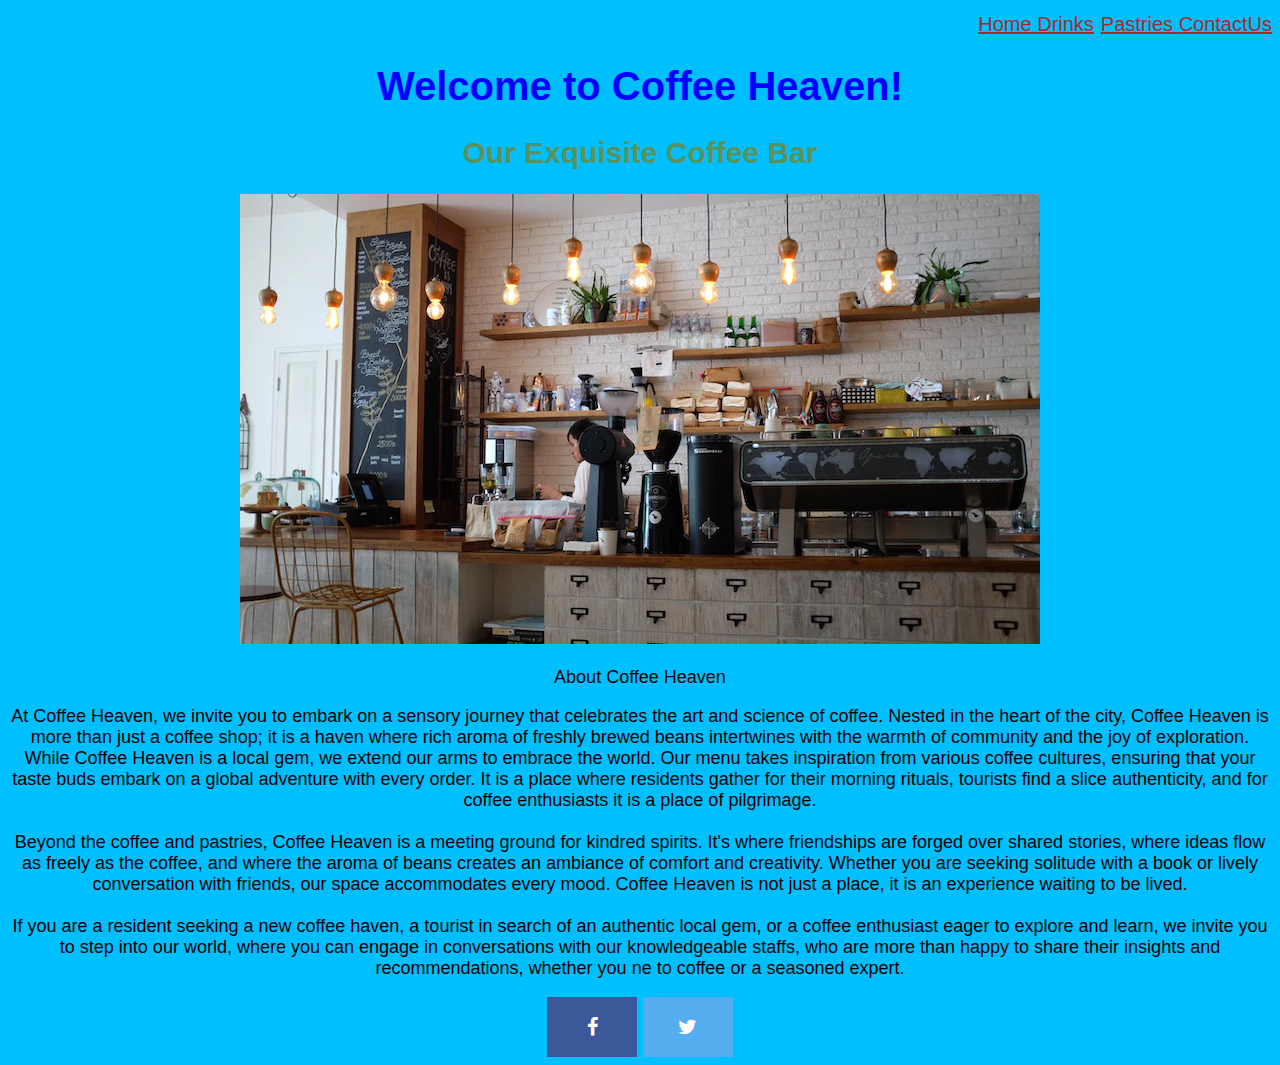
==== index.html @ 9e4c7b00 "second commit" ====
<!DOCTYPE html>
<html lang="en">
<head>
    <meta charset="UTF-8">
    <meta name="viewport" content="width=device-width, initial-scale=1.0">
    <link rel="stylesheet" href="./style.css">
    <link rel="preconnect" href="https://fonts.googleapis.com">
    <link rel="preconnect" href="https://fonts.gstatic.com" crossorigin>
    <link href="https://fonts.googleapis.com/css2?family=Open+Sans:ital,wght@0,700;1,400&family=Poppins:wght@700&display=swap" rel="stylesheet">
    <link rel="stylesheet" href="https://cdnjs.cloudflare.com/ajax/libs/font-awesome/4.7.0/css/font-awesome.min.css">

    <title>"Coffee Heaven" Website</title>
</head>

<body>

<!-- My NAVBAR -->


<div class="navbar">
    <a href="./index.html"> Home </a>
    <a href="./drinks.html"> Drinks</a>
    <a href="./pastries.html"> Pastries </a>
    <a href="contactus.html"> ContactUs</a>
<div>
    <!-- The first Header -->
    <h1>Welcome to Coffee Heaven!</h1>
    <!-- <h2>Header 2</h2> -->
    <!-- The coffee bar -->
    <h2 id="coffebar"> Our Exquisite Coffee Bar</h2>
    <!--Add my coffee bar image  -->
    <img src="./website_pictures/coffee_bar.webp" alt="Coffee-Bar">

    <!-- The Header/opening paragraph -->
<p>About Coffee Heaven</p>
<p>At Coffee Heaven, we invite you to embark on a sensory journey that celebrates the art and science of coffee. Nested in the heart of the city, Coffee Heaven is more than just a coffee shop; it is a haven where rich aroma of freshly brewed beans intertwines with the warmth of community and the joy of exploration. While Coffee Heaven is a local gem, we extend our arms to embrace the world. Our menu takes inspiration from various coffee cultures, ensuring that your taste buds embark on a global adventure with every order. It is a place where residents gather for their morning rituals, tourists find a slice authenticity, and for coffee enthusiasts it is a place of pilgrimage.<br><br> Beyond the coffee and pastries, Coffee Heaven is a meeting ground for kindred spirits. It's where friendships are forged over shared stories, where ideas flow as freely as the coffee, and where the aroma of beans creates an ambiance of comfort and creativity. Whether you are seeking solitude with a book or lively conversation with friends, our space accommodates every mood. Coffee Heaven is not just a place, it is an experience waiting to be lived.<br><br> If you are a resident seeking a new coffee haven, a tourist in search of an authentic local gem, or a coffee enthusiast eager to explore and learn, we invite you to step into our world, where you can engage in conversations with our knowledgeable staffs, who are more than happy to share their insights and recommendations, whether you ne to coffee or a seasoned expert. 
<!-- Add icon library -->

<!-- Add font awesome icons -->

<div class="social-media">
    <a href="https://www.facebook.com/" class="fa fa-facebook"></a>
    <a href="https://www.twitter.com/"class="fa fa-twitter"></a>
    <!-- <a href="https://www.instagram.com/" class="fa fa-instagram"></a> -->
</div>

    
<!-- The Pastries page Header/ paragraphs -->
<!-- <h4 id="pastries_page"> Bites with Brew</h4> -->
<!-- Adding my varieties of pastries -->
---- style.css ----
*{
    color: brown;
    font-family:'Raleway', sans-serif;
    font-size: 20px;
    text-align:center;

       
} 

body{
    font-family: 'Raleway', sans-serif; 
    background-color: deepskyblue;
    background-size: 100%;
}



h1{
    color:blue;
    font-size: 40px; 
    text-align: center; 
} 


h2{
    color: #5b925b;
    font-size: 30px;
    text-align: centre;
    
}


h3{
    color:palevioletred;
    font-size: 30px;
    text-align: center;
    
}

h4{
    color:palevioletred;
    font-size: 30px;
    text-align: center;
}

.img-container{
    display: flex;
    justify-content:space-evenly;
    align-items: center;
    width: 100%;
    height: 100%; 
    padding-bottom: 10%;   
}

.img-container img{
    width:350px;
    height: 300px;
}
.img-links{
    display: flex;
    flex-direction: column;
    align-items: center;
}

    


p{
    color: black;
    font-size: 18px;
}




.navbar{
    text-align: right;
    color:beige;
    border:black;
    font-size: 25px;
    padding: 0px;
    margin:auto;
}  


.img-container-pastries{
    display:flex;
    justify-content: space-evenly;
    align-items: center;
    width: 100%;
    height: 100%;
    padding-bottom: 10%;
}

.img-container-pastries img{
    width: 280px;
    height:300px;
}

.img-links{
    display: flex;
    flex-direction: column;
    align-items: center;
}

/* * Style inputs with type="text", select elements and textareas */ 
input[type=text], select, textarea {
  width: 100%; /* Full width */
  padding: 12px; /* Some padding */ 
  border: 1px solid #ccc; /* Gray border */
  border-radius: 4px; /* Rounded borders */
  box-sizing: border-box; /* Make sure that padding and width stays in place */
  margin-top: 6px; /* Add a top margin */
  margin-bottom: 16px; /* Bottom margin */
  resize: vertical /* Allow the user to vertically resize the textarea (not horizontally) */
}

/* Style the submit button with a specific background color etc */
input[type=submit] {
    background-color: #04AA6D;
    color: white;
    padding: 12px 20px;
    border: none;
    border-radius: 4px;
    cursor: pointer;
}


/* When moving the mouse over the submit button, add a darker green color */
input[type=submit]:hover {
    background-color: #45a049;
}
  
  /* Add a background color and some padding around the form */
.container {
    border-radius: 4px;
    background-color: #f2f2f2;
    padding: 20px;
}


/* Style all font awesome icons */
.fa {
    padding: 20px;
    font-size: 30px;
    width: 50px;
    text-align: center;
    text-decoration: none;
}
  
  /* Add a hover effect if you want */
.fa:hover {
    opacity: 0.7;
}
  
  /* Set a specific color for each brand */
  
  /* Facebook */
.fa-facebook {
    background: #3B5998;
    color: white;
}
  
  /* Twitter */
.fa-twitter {
    background: #55ACEE;
    color: white;
}
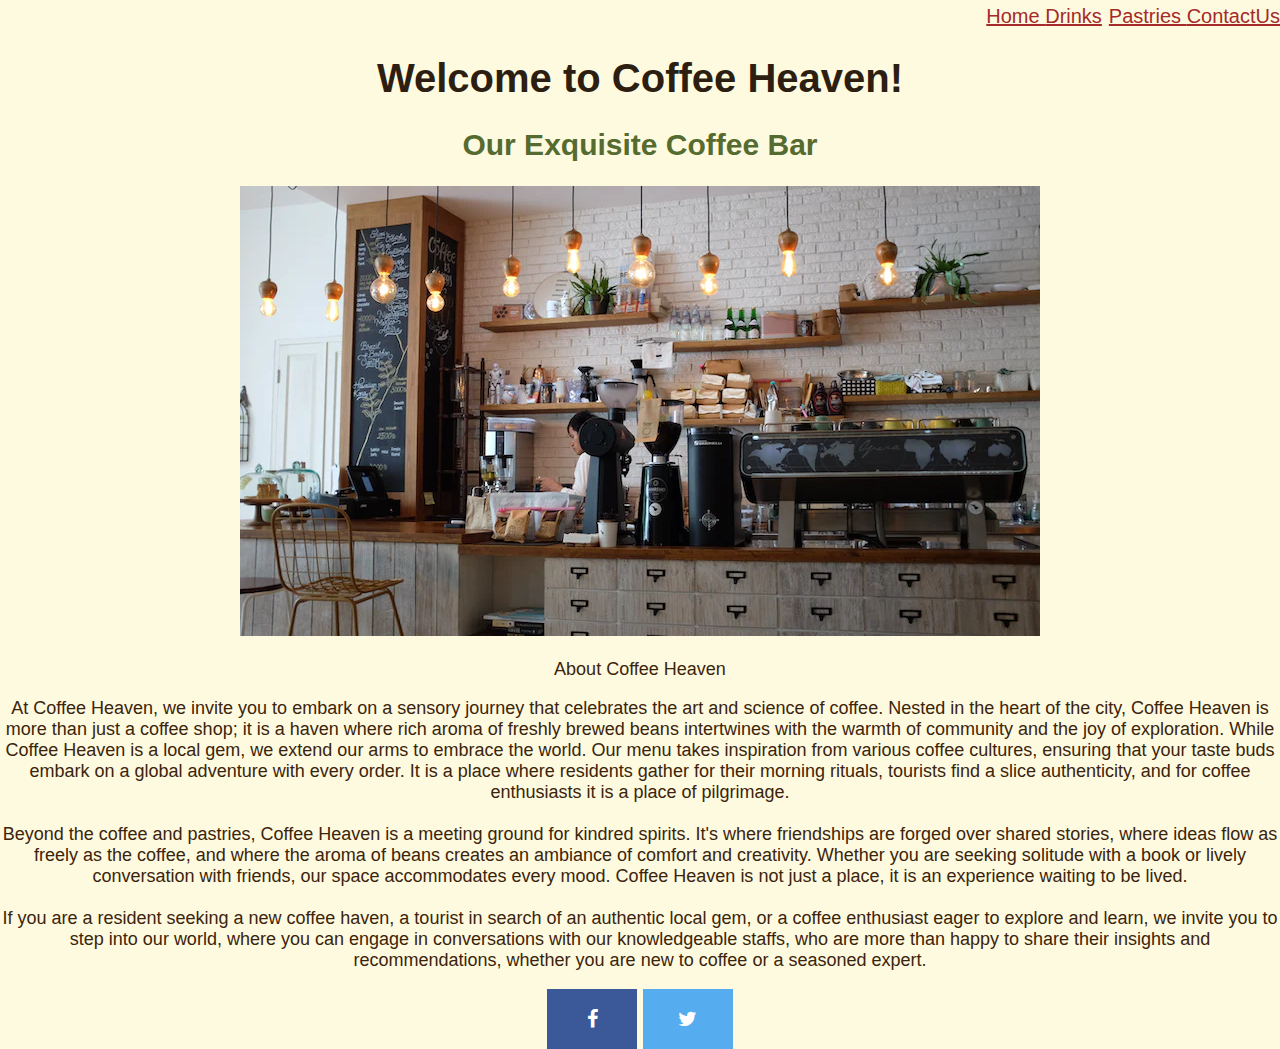
==== commit 4ccfb4ba: "my first commit" ====
--- a/index.html
+++ b/index.html
@@ -13,6 +13,9 @@
 </head>
 
 <body>
+    
+</body>
+</html>
 
 <!-- My NAVBAR -->
 
@@ -23,7 +26,6 @@
     <a href="./pastries.html"> Pastries </a>
     <a href="contactus.html"> ContactUs</a>
 <div>
-    <!-- The first Header -->
     <h1>Welcome to Coffee Heaven!</h1>
     <!-- <h2>Header 2</h2> -->
     <!-- The coffee bar -->
@@ -31,12 +33,8 @@
     <!--Add my coffee bar image  -->
     <img src="./website_pictures/coffee_bar.webp" alt="Coffee-Bar">
 
-    <!-- The Header/opening paragraph -->
-<p>About Coffee Heaven</p>
-<p>At Coffee Heaven, we invite you to embark on a sensory journey that celebrates the art and science of coffee. Nested in the heart of the city, Coffee Heaven is more than just a coffee shop; it is a haven where rich aroma of freshly brewed beans intertwines with the warmth of community and the joy of exploration. While Coffee Heaven is a local gem, we extend our arms to embrace the world. Our menu takes inspiration from various coffee cultures, ensuring that your taste buds embark on a global adventure with every order. It is a place where residents gather for their morning rituals, tourists find a slice authenticity, and for coffee enthusiasts it is a place of pilgrimage.<br><br> Beyond the coffee and pastries, Coffee Heaven is a meeting ground for kindred spirits. It's where friendships are forged over shared stories, where ideas flow as freely as the coffee, and where the aroma of beans creates an ambiance of comfort and creativity. Whether you are seeking solitude with a book or lively conversation with friends, our space accommodates every mood. Coffee Heaven is not just a place, it is an experience waiting to be lived.<br><br> If you are a resident seeking a new coffee haven, a tourist in search of an authentic local gem, or a coffee enthusiast eager to explore and learn, we invite you to step into our world, where you can engage in conversations with our knowledgeable staffs, who are more than happy to share their insights and recommendations, whether you ne to coffee or a seasoned expert. 
-<!-- Add icon library -->
-
-<!-- Add font awesome icons -->
+<p> About Coffee Heaven</p>
+<p>At Coffee Heaven, we invite you to embark on a sensory journey that celebrates the art and science of coffee. Nested in the heart of the city, Coffee Heaven is more than just a coffee shop; it is a haven where rich aroma of freshly brewed beans intertwines with the warmth of community and the joy of exploration. While Coffee Heaven is a local gem, we extend our arms to embrace the world. Our menu takes inspiration from various coffee cultures, ensuring that your taste buds embark on a global adventure with every order. It is a place where residents gather for their morning rituals, tourists find a slice authenticity, and for coffee enthusiasts it is a place of pilgrimage.<br><br> Beyond the coffee and pastries, Coffee Heaven is a meeting ground for kindred spirits. It's where friendships are forged over shared stories, where ideas flow as freely as the coffee, and where the aroma of beans creates an ambiance of comfort and creativity. Whether you are seeking solitude with a book or lively conversation with friends, our space accommodates every mood. Coffee Heaven is not just a place, it is an experience waiting to be lived.<br><br> If you are a resident seeking a new coffee haven, a tourist in search of an authentic local gem, or a coffee enthusiast eager to explore and learn, we invite you to step into our world, where you can engage in conversations with our knowledgeable staffs, who are more than happy to share their insights and recommendations, whether you are new to coffee or a seasoned expert. 
 
 <div class="social-media">
     <a href="https://www.facebook.com/" class="fa fa-facebook"></a>
--- a/style.css
+++ b/style.css
@@ -1,44 +1,40 @@
 *{
     color: brown;
-    font-family:'Raleway', sans-serif;
+    font-family: Arial, sans-serif;
     font-size: 20px;
     text-align:center;
-
-       
-} 
-
+}
 body{
-    font-family: 'Raleway', sans-serif; 
-    background-color: deepskyblue;
-    background-size: 100%;
+    font-family: Arial, Helvetica, sans-serif; 
+    background-color: #fefae0;
+    background-size: auto;
+    background-position: center;
+    margin: 0;
+    padding: 0;
 }
-
-
-
 h1{
-    color:blue;
+    color: #2c1e11;
     font-size: 40px; 
-    text-align: center; 
+    text-align:center;
 } 
 
 
 h2{
-    color: #5b925b;
+    color:#556b2f;
     font-size: 30px;
     text-align: centre;
-    
 }
 
 
 h3{
-    color:palevioletred;
+    color:black;
     font-size: 30px;
     text-align: center;
     
 }
 
 h4{
-    color:palevioletred;
+    color:black;
     font-size: 30px;
     text-align: center;
 }
@@ -66,7 +62,7 @@
 
 
 p{
-    color: black;
+    color: #3b240b;
     font-size: 18px;
 }
 
@@ -76,7 +72,7 @@
 .navbar{
     text-align: right;
     color:beige;
-    border:black;
+    border:2px;
     font-size: 25px;
     padding: 0px;
     margin:auto;
@@ -103,21 +99,20 @@
     align-items: center;
 }
 
-/* * Style inputs with type="text", select elements and textareas */ 
+ 
 input[type=text], select, textarea {
-  width: 100%; /* Full width */
-  padding: 12px; /* Some padding */ 
-  border: 1px solid #ccc; /* Gray border */
-  border-radius: 4px; /* Rounded borders */
-  box-sizing: border-box; /* Make sure that padding and width stays in place */
-  margin-top: 6px; /* Add a top margin */
-  margin-bottom: 16px; /* Bottom margin */
-  resize: vertical /* Allow the user to vertically resize the textarea (not horizontally) */
+  width: 100%; 
+  padding: 12px; 
+  border: 1px solid #ccc;
+  border-radius: 4px; 
+  box-sizing: border-box; 
+  margin-top: 6px;
+  margin-bottom: 16px; 
+  resize: vertical;
 }
 
-/* Style the submit button with a specific background color etc */
 input[type=submit] {
-    background-color: #04AA6D;
+    background-color: blueviolet;
     color: white;
     padding: 12px 20px;
     border: none;
@@ -128,18 +123,18 @@
 
 /* When moving the mouse over the submit button, add a darker green color */
 input[type=submit]:hover {
-    background-color: #45a049;
+    background-color: #556b2f;
 }
   
-  /* Add a background color and some padding around the form */
+  
 .container {
-    border-radius: 4px;
-    background-color: #f2f2f2;
-    padding: 20px;
+    border-radius: 10px;
+    background-color: #fefae0;
+    padding: 5rem;
+    margin: auto;
+
 }
 
-
-/* Style all font awesome icons */
 .fa {
     padding: 20px;
     font-size: 30px;
@@ -153,7 +148,7 @@
     opacity: 0.7;
 }
   
-  /* Set a specific color for each brand */
+ 
   
   /* Facebook */
 .fa-facebook {
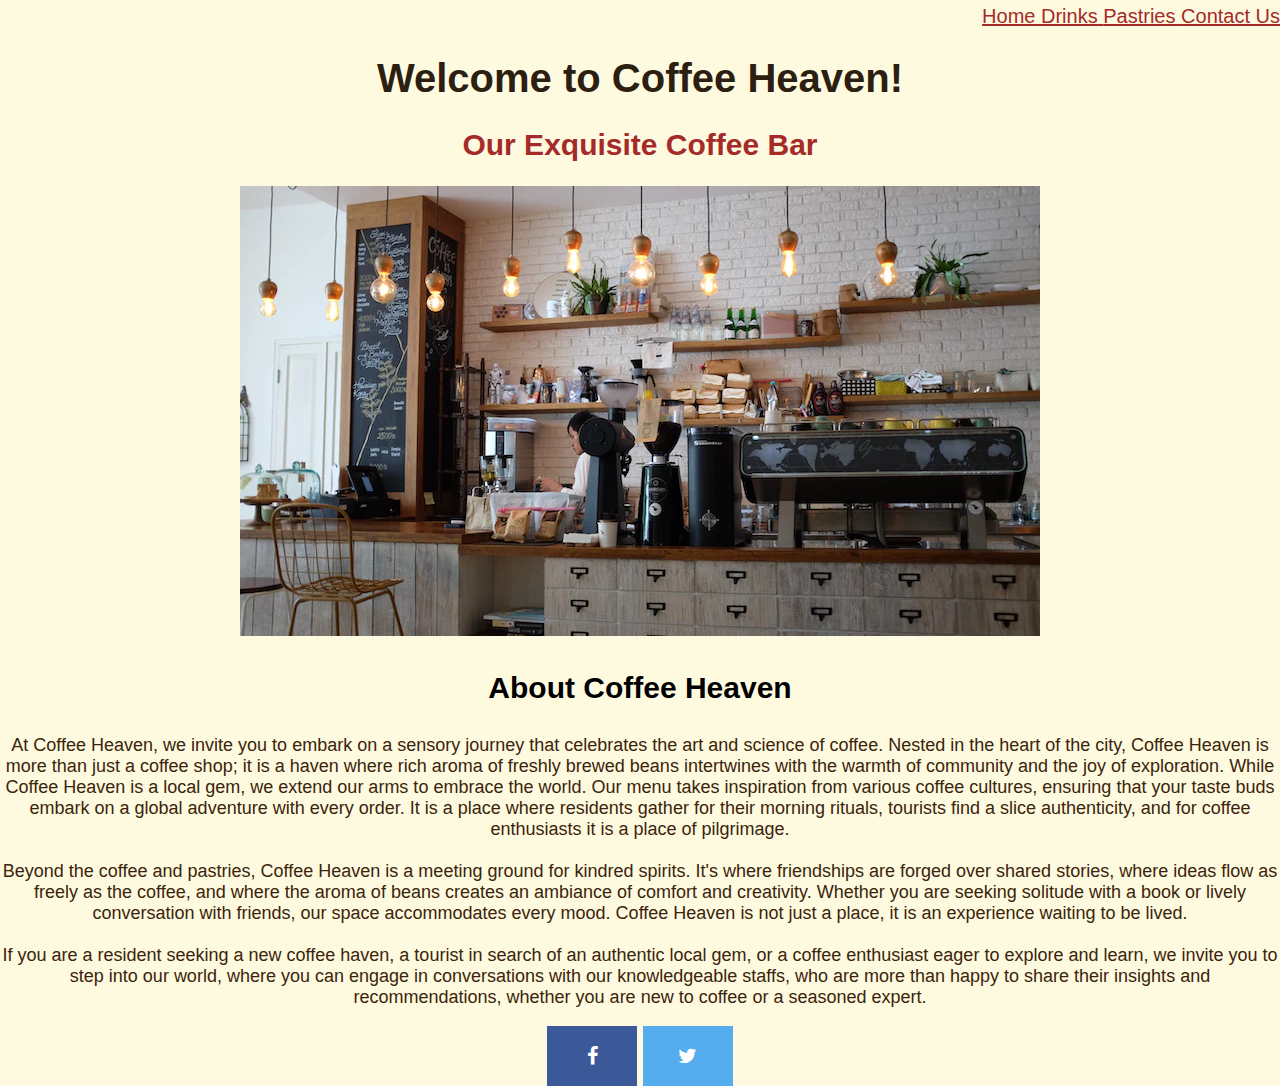
==== commit 11e965ec: "first commit" ====
--- a/index.html
+++ b/index.html
@@ -22,18 +22,20 @@
 
 <div class="navbar">
     <a href="./index.html"> Home </a>
-    <a href="./drinks.html"> Drinks</a>
+    <a href="./drinks.html"> Drinks </a>
     <a href="./pastries.html"> Pastries </a>
-    <a href="contactus.html"> ContactUs</a>
+    <a href="contactus.html"> Contact Us </a>
 <div>
     <h1>Welcome to Coffee Heaven!</h1>
     <!-- <h2>Header 2</h2> -->
     <!-- The coffee bar -->
     <h2 id="coffebar"> Our Exquisite Coffee Bar</h2>
     <!--Add my coffee bar image  -->
-    <img src="./website_pictures/coffee_bar.webp" alt="Coffee-Bar">
+    <div class="coffee-bar">
+        <img src="./website_pictures/coffee_bar.webp" alt="Coffee-Bar" > 
+    </div>
 
-<p> About Coffee Heaven</p>
+<h3> About Coffee Heaven</h3>
 <p>At Coffee Heaven, we invite you to embark on a sensory journey that celebrates the art and science of coffee. Nested in the heart of the city, Coffee Heaven is more than just a coffee shop; it is a haven where rich aroma of freshly brewed beans intertwines with the warmth of community and the joy of exploration. While Coffee Heaven is a local gem, we extend our arms to embrace the world. Our menu takes inspiration from various coffee cultures, ensuring that your taste buds embark on a global adventure with every order. It is a place where residents gather for their morning rituals, tourists find a slice authenticity, and for coffee enthusiasts it is a place of pilgrimage.<br><br> Beyond the coffee and pastries, Coffee Heaven is a meeting ground for kindred spirits. It's where friendships are forged over shared stories, where ideas flow as freely as the coffee, and where the aroma of beans creates an ambiance of comfort and creativity. Whether you are seeking solitude with a book or lively conversation with friends, our space accommodates every mood. Coffee Heaven is not just a place, it is an experience waiting to be lived.<br><br> If you are a resident seeking a new coffee haven, a tourist in search of an authentic local gem, or a coffee enthusiast eager to explore and learn, we invite you to step into our world, where you can engage in conversations with our knowledgeable staffs, who are more than happy to share their insights and recommendations, whether you are new to coffee or a seasoned expert. 
 
 <div class="social-media">
--- a/style.css
+++ b/style.css
@@ -18,9 +18,12 @@
     text-align:center;
 } 
 
-
+.coffee-bar{
+    height:"900px";
+    width:"800px";
+}
 h2{
-    color:#556b2f;
+    color:brown;
     font-size: 30px;
     text-align: centre;
 }
@@ -130,8 +133,8 @@
 .container {
     border-radius: 10px;
     background-color: #fefae0;
-    padding: 5rem;
-    margin: auto;
+    padding: 3rem;
+    margin: 7.5%;
 
 }
 
